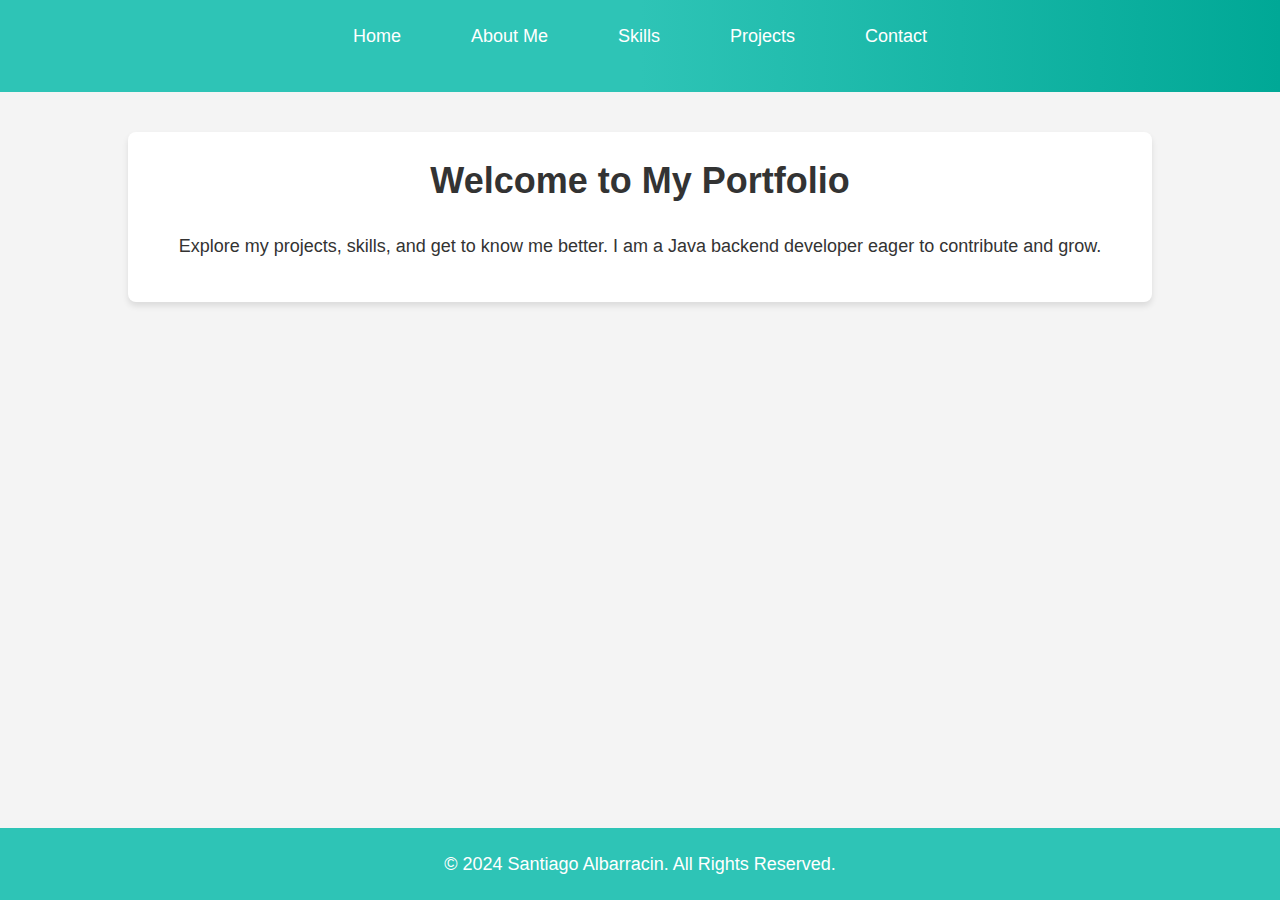
==== Page/index.html @ 2d347114 "add abstraction to the project" ====
<!DOCTYPE html>
<html lang="en">
<head>
    <meta charset="UTF-8">
    <meta name="viewport" content="width=device-width, initial-scale=1.0">
    <meta name="description" content="Santiago Albarracin's Portfolio.">
    <title>Home - Santiago Albarracin</title>
    <link rel="stylesheet" href="styles.css">
</head>
<body>
    <header>
        <nav>
            <ul>
                <li><a href="index.html">Home</a></li>
                <li><a href="about.html">About Me</a></li>
                <li><a href="skills.html">Skills</a></li>
                <li><a href="projects.html">Projects</a></li>
                <li><a href="contact.html">Contact</a></li>
            </ul>
        </nav>
    </header>

    <div class="container">
        <section id="welcome">
            <h1>Welcome to My Portfolio</h1>
            <p>Explore my projects, skills, and get to know me better. I am a Java backend developer eager to contribute and grow.</p>
        </section>
    </div>

    <footer>
        <p>&copy; 2024 Santiago Albarracin. All Rights Reserved.</p>
    </footer>
</body>
</html>
---- Page/styles.css ----
/* General Reset */
* {
    margin: 0;
    padding: 0;
    box-sizing: border-box;
}
html {
    scroll-behavior: smooth;
}


/* Body Styling */
body {
    font-family: 'Poppins', sans-serif;
    line-height: 1.6;
    background-color: #f4f4f4;
    color: #333;
    min-height: 100vh;
    display: flex;
    flex-direction: column;
}

/* Container for content */
.container {
    width: 80%;
    margin: 0 auto;
    padding: 20px;
    background: white;
    box-shadow: 0px 4px 6px rgba(0, 0, 0, 0.1);
    border-radius: 8px;
    margin-top: 40px;
}

/* Header Styling */
header {
    background: linear-gradient(90deg, #2EC4B6 50%, #00A896 100%);
    color: #fff;
    padding: 20px 0;
    position: sticky;
    top: 0;
    z-index: 1000;
}

nav ul {
    list-style: none;
    display: flex;
    justify-content: center;
    gap: 30px;
}

nav ul li a {
    color: #fff;
    text-decoration: none;
    font-size: 18px;
    padding: 10px 20px;
    border-radius: 5px;
    transition: background-color 0.3s ease;
}

nav ul li a:hover {
    background-color: rgba(255, 255, 255, 0.2);
}

/* Section Styling */
h1 {
    font-size: 36px;
    color: #333;
    text-align: center;
    margin-bottom: 20px;
}

p, ul li {
    font-size: 18px;
    line-height: 1.8;
    margin-bottom: 20px;
    text-align: center;
}

/* Footer Styling */
footer {
    background-color: #2EC4B6;
    color: white;
    text-align: center;
    padding: 20px 0;
    margin-top: auto; /* Ensures footer stays at bottom if content is short */
}

footer p {
    margin: 0;
}

/* Responsive Design */
@media (max-width: 768px) {
    .container {
        width: 90%;
    }

    h1 {
        font-size: 28px;
    }

    p, ul li {
        font-size: 16px;
    }
}

/* Scoped Styles for Skills Page */
#skills .skills-grid {
    display: grid;
    grid-template-columns: repeat(auto-fit, minmax(150px, 1fr));
    gap: 30px;
    justify-items: center;
    margin-top: 30px;
}

#skills .skill {
    text-align: center;
}

#skills .skill img {
    width: 80px;
    height: auto;
    margin-bottom: 10px;
}

#skills .skill p {
    font-size: 18px;
    font-weight: bold;
}
.skill img:hover {
    transform: scale(1.1);
    transition: transform 0.3s ease;
}

.skill p:hover {
    color: #00A896;
    transition: color 0.3s ease;
}
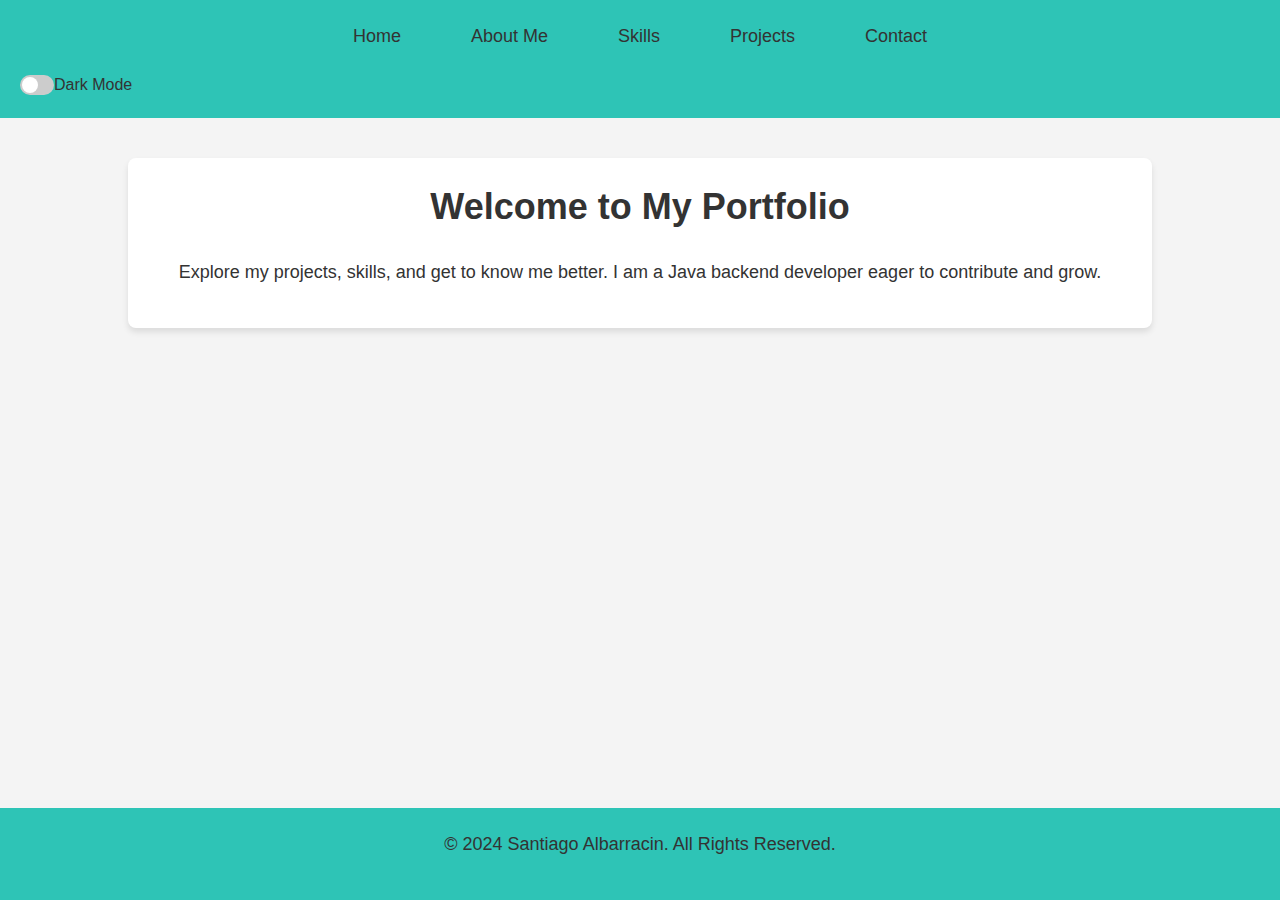
==== commit 2dd5f0d4: "add theme-toggle to implement dark mode toggle with javascript" ====
--- a/Page/index.html
+++ b/Page/index.html
@@ -17,6 +17,14 @@
                 <li><a href="projects.html">Projects</a></li>
                 <li><a href="contact.html">Contact</a></li>
             </ul>
+            <!-- Dark Mode Toggle -->
+            <div class="theme-switch-wrapper">
+                <label class="theme-switch" for="checkbox">
+                    <input type="checkbox" id="checkbox">
+                    <div class="slider round"></div>
+                </label>
+                <span id="theme-label">Dark Mode</span> <!-- Label will change -->
+            </div>
         </nav>
     </header>
 
@@ -30,5 +38,8 @@
     <footer>
         <p>&copy; 2024 Santiago Albarracin. All Rights Reserved.</p>
     </footer>
+
+    <!-- JavaScript for Dark Mode -->
+    <script src="theme-toggle.js"></script>
 </body>
 </html>
--- a/Page/styles.css
+++ b/Page/styles.css
@@ -4,20 +4,41 @@
     padding: 0;
     box-sizing: border-box;
 }
+
 html {
     scroll-behavior: smooth;
 }
 
-
-/* Body Styling */
+/* Light Mode (default) */
+:root {
+    --background-color: #f4f4f4;
+    --text-color: #333;
+    --container-bg-color: white; /* Background for the container */
+    --header-bg-color: #2EC4B6;
+    --link-color: #00A896;
+    --footer-bg-color: #2EC4B6;
+}
+
+/* Dark Mode */
+[data-theme="dark"] {
+    --background-color: #1e1e1e;
+    --text-color: #f5f5f5;
+    --container-bg-color: #333333; /* Darker container background */
+    --header-bg-color: #121212;
+    --link-color: #3ECA89;
+    --footer-bg-color: #121212;
+}
+
+/* Apply Variables */
 body {
     font-family: 'Poppins', sans-serif;
     line-height: 1.6;
-    background-color: #f4f4f4;
-    color: #333;
+    background-color: var(--background-color);
+    color: var(--text-color);
     min-height: 100vh;
     display: flex;
     flex-direction: column;
+    transition: background-color 0.3s, color 0.3s;
 }
 
 /* Container for content */
@@ -25,7 +46,7 @@
     width: 80%;
     margin: 0 auto;
     padding: 20px;
-    background: white;
+    background-color: var(--container-bg-color); /* Use container background variable */
     box-shadow: 0px 4px 6px rgba(0, 0, 0, 0.1);
     border-radius: 8px;
     margin-top: 40px;
@@ -33,8 +54,8 @@
 
 /* Header Styling */
 header {
-    background: linear-gradient(90deg, #2EC4B6 50%, #00A896 100%);
-    color: #fff;
+    background-color: var(--header-bg-color);
+    color: var(--text-color);
     padding: 20px 0;
     position: sticky;
     top: 0;
@@ -49,7 +70,7 @@
 }
 
 nav ul li a {
-    color: #fff;
+    color: var(--text-color);
     text-decoration: none;
     font-size: 18px;
     padding: 10px 20px;
@@ -64,7 +85,7 @@
 /* Section Styling */
 h1 {
     font-size: 36px;
-    color: #333;
+    color: var(--text-color);
     text-align: center;
     margin-bottom: 20px;
 }
@@ -74,19 +95,16 @@
     line-height: 1.8;
     margin-bottom: 20px;
     text-align: center;
+    color: var(--text-color);
 }
 
 /* Footer Styling */
 footer {
-    background-color: #2EC4B6;
+    background-color: var(--footer-bg-color);
     color: white;
     text-align: center;
     padding: 20px 0;
-    margin-top: auto; /* Ensures footer stays at bottom if content is short */
-}
-
-footer p {
-    margin: 0;
+    margin-top: auto;
 }
 
 /* Responsive Design */
@@ -127,6 +145,8 @@
     font-size: 18px;
     font-weight: bold;
 }
+
+/* Hover Effects */
 .skill img:hover {
     transform: scale(1.1);
     transition: transform 0.3s ease;
@@ -136,3 +156,53 @@
     color: #00A896;
     transition: color 0.3s ease;
 }
+
+/* Toggle Switch Styling */
+.theme-switch-wrapper {
+    display: flex;
+    align-items: center;
+    margin-left: 20px;
+}
+
+.theme-switch {
+    position: relative;
+    display: inline-block;
+    width: 34px;
+    height: 20px;
+}
+
+.theme-switch input {
+    display: none;
+}
+
+.slider {
+    position: absolute;
+    cursor: pointer;
+    top: 0;
+    left: 0;
+    right: 0;
+    bottom: 0;
+    background-color: #ccc;
+    transition: 0.4s;
+    border-radius: 34px;
+}
+
+.slider:before {
+    position: absolute;
+    content: "";
+    height: 16px;
+    width: 16px;
+    left: 2px;
+    bottom: 2px;
+    background-color: white;
+    transition: 0.4s;
+    border-radius: 50%;
+}
+
+input:checked + .slider {
+    background-color: #00A896;
+}
+
+input:checked + .slider:before {
+    transform: translateX(14px);
+}
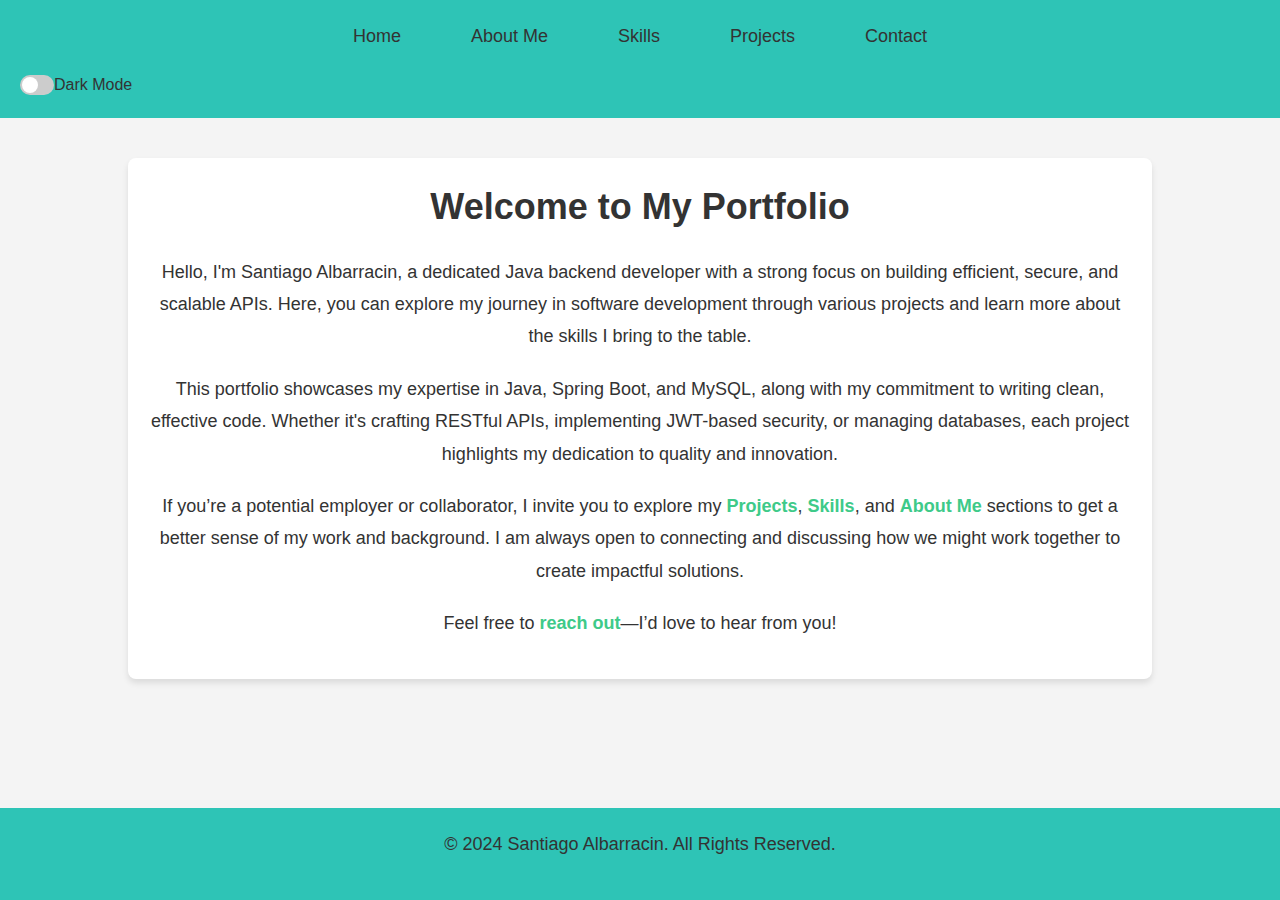
==== commit aad00c44: "change index, improve contact to link logos" ====
--- a/Page/index.html
+++ b/Page/index.html
@@ -31,9 +31,14 @@
     <div class="container">
         <section id="welcome">
             <h1>Welcome to My Portfolio</h1>
-            <p>Explore my projects, skills, and get to know me better. I am a Java backend developer eager to contribute and grow.</p>
+            <p>Hello, I'm Santiago Albarracin, a dedicated Java backend developer with a strong focus on building efficient, secure, and scalable APIs. Here, you can explore my journey in software development through various projects and learn more about the skills I bring to the table.</p>
+            <p>This portfolio showcases my expertise in Java, Spring Boot, and MySQL, along with my commitment to writing clean, effective code. Whether it's crafting RESTful APIs, implementing JWT-based security, or managing databases, each project highlights my dedication to quality and innovation.</p>
+            <p>If you’re a potential employer or collaborator, I invite you to explore my <a href="projects.html">Projects</a>, <a href="skills.html">Skills</a>, and <a href="about.html">About Me</a> sections to get a better sense of my work and background. I am always open to connecting and discussing how we might work together to create impactful solutions.</p>
+            <p>Feel free to <a href="contact.html">reach out</a>—I’d love to hear from you!</p>
         </section>
     </div>
+    
+    
 
     <footer>
         <p>&copy; 2024 Santiago Albarracin. All Rights Reserved.</p>
--- a/Page/styles.css
+++ b/Page/styles.css
@@ -206,3 +206,157 @@
 input:checked + .slider:before {
     transform: translateX(14px);
 }
+/* Original Project Card Styling */
+.project-card {
+    background-color: var(--container-bg-color);
+    border: 1px solid #ddd;
+    border-radius: 8px;
+    padding: 20px;
+    margin: 20px auto;
+    width: 80%;
+    max-width: 600px;
+    box-shadow: 0px 4px 8px rgba(0, 0, 0, 0.1);
+    transition: box-shadow 0.3s ease;
+    color: var(--text-color);
+    text-align: center;
+}
+
+.project-card h2 {
+    margin-top: 0;
+    color: var(--text-color);
+}
+
+.project-card p {
+    color: var(--text-color);
+}
+
+/* Technology list styling */
+.tech-list {
+    list-style: none;
+    padding: 0;
+    display: flex;
+    flex-wrap: wrap;
+    justify-content: center;
+    gap: 10px;
+    margin: 15px 0;
+}
+
+.tech-list li {
+    background-color: var(--link-color);
+    color: #fff;
+    padding: 5px 10px;
+    border-radius: 5px;
+    font-size: 0.9em;
+    transition: background-color 0.3s;
+}
+
+/* Link styling */
+.project-links a {
+    color: var(--link-color);
+    text-decoration: none;
+    font-weight: bold;
+    margin: 10px;
+}
+
+.project-links a:hover {
+    text-decoration: underline;
+}
+
+/* New Styles for "See More" Button and Expandable Content */
+.see-more-btn {
+    margin-top: 15px;
+    padding: 8px 16px;
+    font-size: 0.9em;
+    color: #fff;
+    background-color: var(--link-color);
+    border: none;
+    border-radius: 5px;
+    cursor: pointer;
+    transition: background-color 0.3s ease;
+}
+
+.see-more-btn:hover {
+    background-color: #2EC4B6;
+}
+
+/* Additional Content (hidden by default) */
+.project-more {
+    display: none;
+    margin-top: 20px;
+}
+
+/* Screenshot Styling */
+.screenshots {
+    display: flex;
+    gap: 10px;
+    justify-content: center;
+    margin-top: 10px;
+}
+
+.screenshots img {
+    width: 70px; /* Start with a larger default width */
+    height: auto;
+    border-radius: 5px;
+    box-shadow: 0px 4px 6px rgba(0, 0, 0, 0.1);
+    transition: transform 0.3s ease, width 0.3s ease;
+}
+
+/* Enlarge image on hover */
+.screenshots img:hover {
+    transform: scale(12); /* Scale up to double size */
+    z-index: 1; /* Ensure it appears above surrounding elements */
+}
+
+
+
+/* Key Endpoints List */
+.project-more h3 {
+    font-size: 18px;
+    color: var(--text-color);
+    margin-top: 10px;
+}
+
+.project-more ul {
+    list-style: none;
+    padding: 0;
+    margin-top: 5px;
+}
+
+.project-more li {
+    font-size: 14px;
+    color: var(--text-color);
+    text-align: left;
+    margin: 5px 0;
+}
+
+/* Contact Icons Styling */
+.contact-icons {
+    display: flex;
+    gap: 20px;
+    justify-content: center;
+    margin-top: 20px;
+}
+
+.contact-icon {
+    width: 60px; /* Adjust size as needed */
+    height: 60px;
+    border-radius: 8px;
+    transition: transform 0.3s ease, box-shadow 0.3s ease;
+}
+
+.contact-icon:hover {
+    transform: scale(1.2);
+    box-shadow: 0px 4px 8px rgba(0, 0, 0, 0.2);
+}
+
+/* Make links within the container more visible */
+.container a {
+    color: #3ECA89; /* Choose a bright, contrasting color for visibility */
+    text-decoration: none;
+    font-weight: bold;
+}
+
+.container a:hover {
+    color: #2EC4B6; /* Slightly different shade for hover effect */
+    text-decoration: underline;
+}
